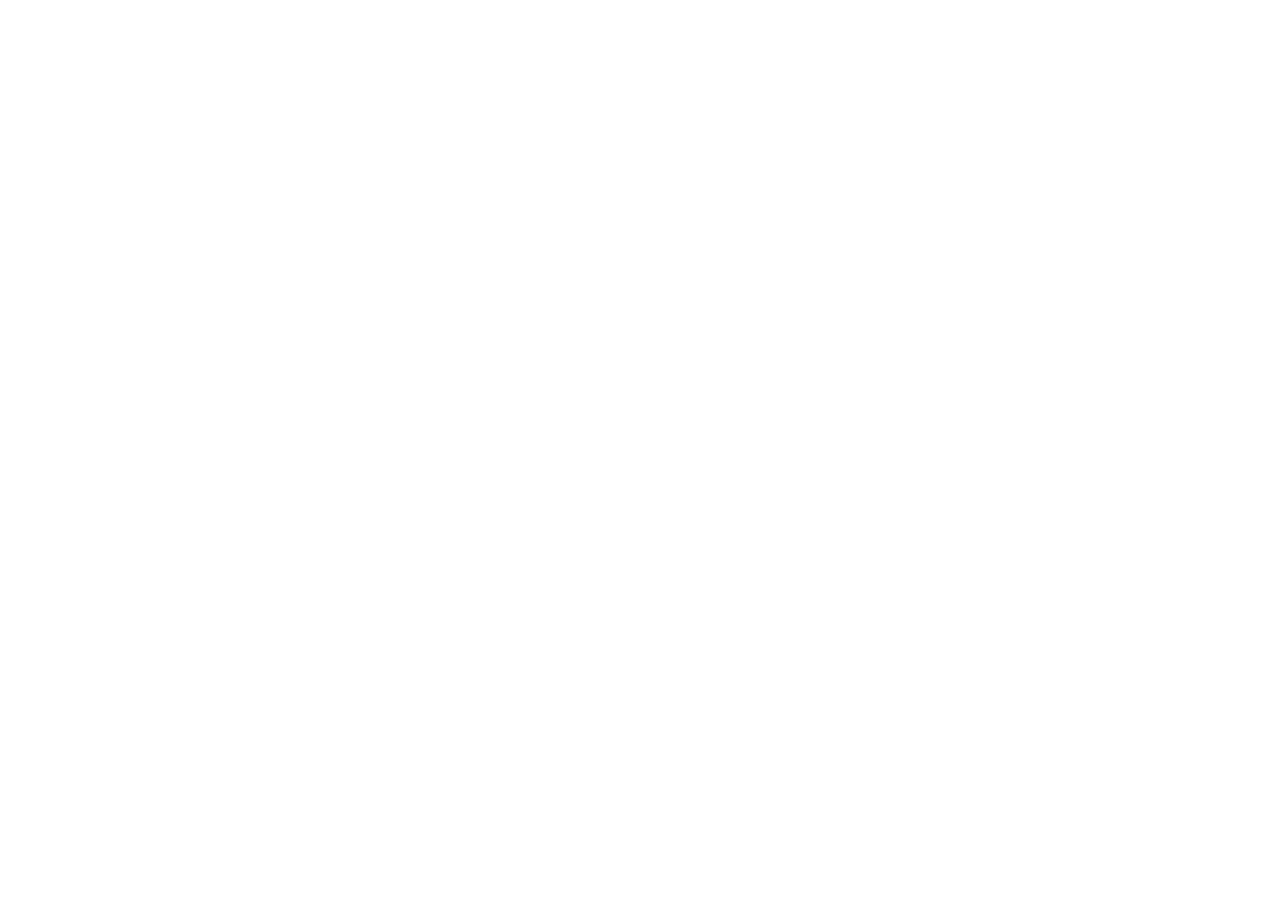
==== produktdetaljer.html @ 94d04c82 "html filer med tilsvarende js" ====
<!doctype html>
<html lang="da">
  <head>
    <meta charset="UTF-8" />
    <meta name="viewport" content="width=device-width, initial-scale=1.0" />
    <title>produktdetaljer</title>
  </head>
  <body>
    <head>
      <nav>
        <ul></ul>
      </nav>
    </head>
    <main></main>
    <footer></footer>
    <script src="produktdetaljer.js"></script>
  </body>
</html>
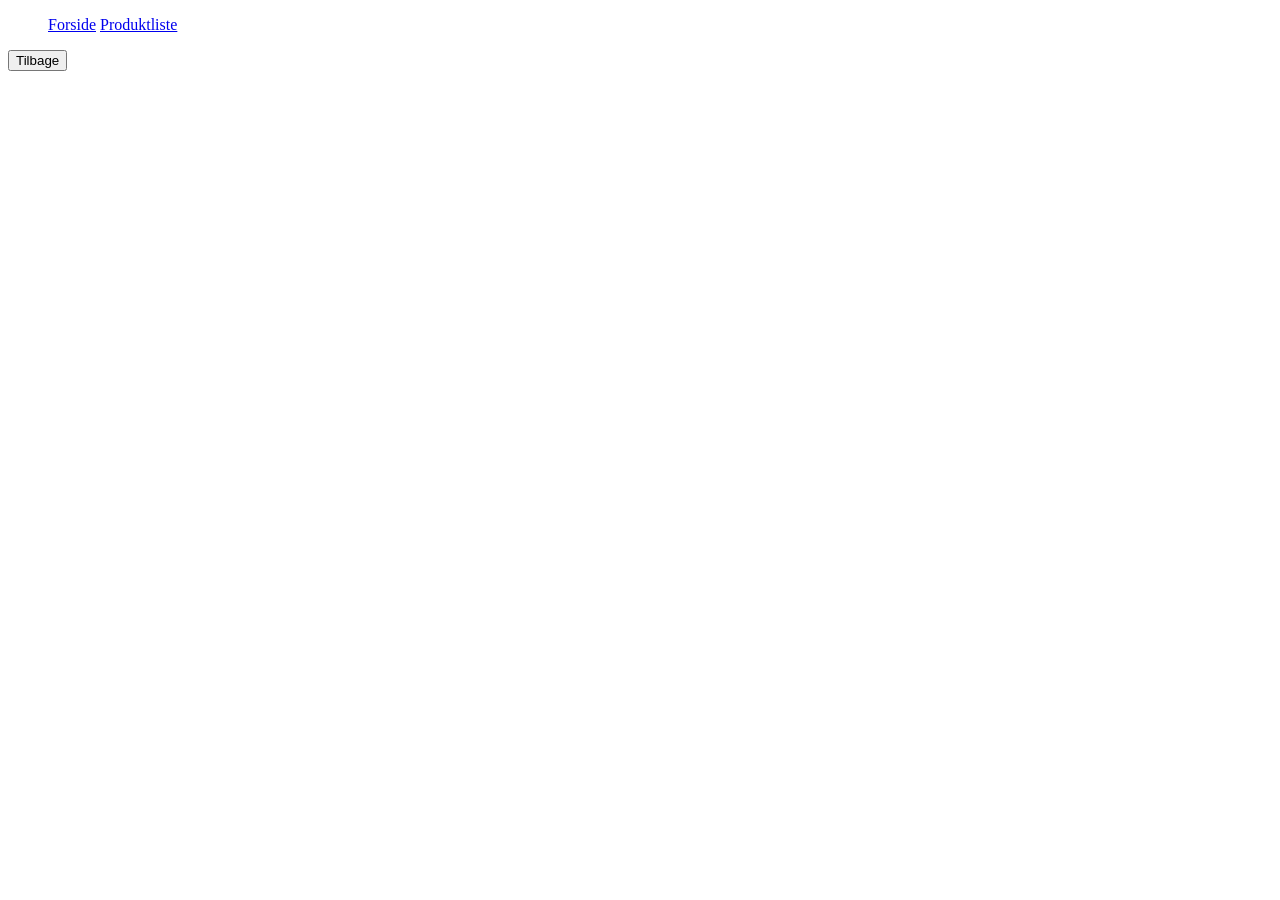
==== commit d0b61a2c: "klikbare elementer" ====
--- a/produktdetaljer.html
+++ b/produktdetaljer.html
@@ -3,15 +3,22 @@
   <head>
     <meta charset="UTF-8" />
     <meta name="viewport" content="width=device-width, initial-scale=1.0" />
-    <title>produktdetaljer</title>
+    <title>Produktliste</title>
+    <link rel="stylesheet" href="" />
   </head>
   <body>
-    <head>
+    <header>
       <nav>
-        <ul></ul>
+        <ul>
+          <a href="index.html">Forside</a>
+          <a href="produktliste.html">Produktliste</a>
+        </ul>
       </nav>
-    </head>
-    <main></main>
+    </header>
+    <main>
+      <button id="tilbageknap">Tilbage</button>
+      <section id="produkt"></section>
+    </main>
     <footer></footer>
     <script src="produktdetaljer.js"></script>
   </body>
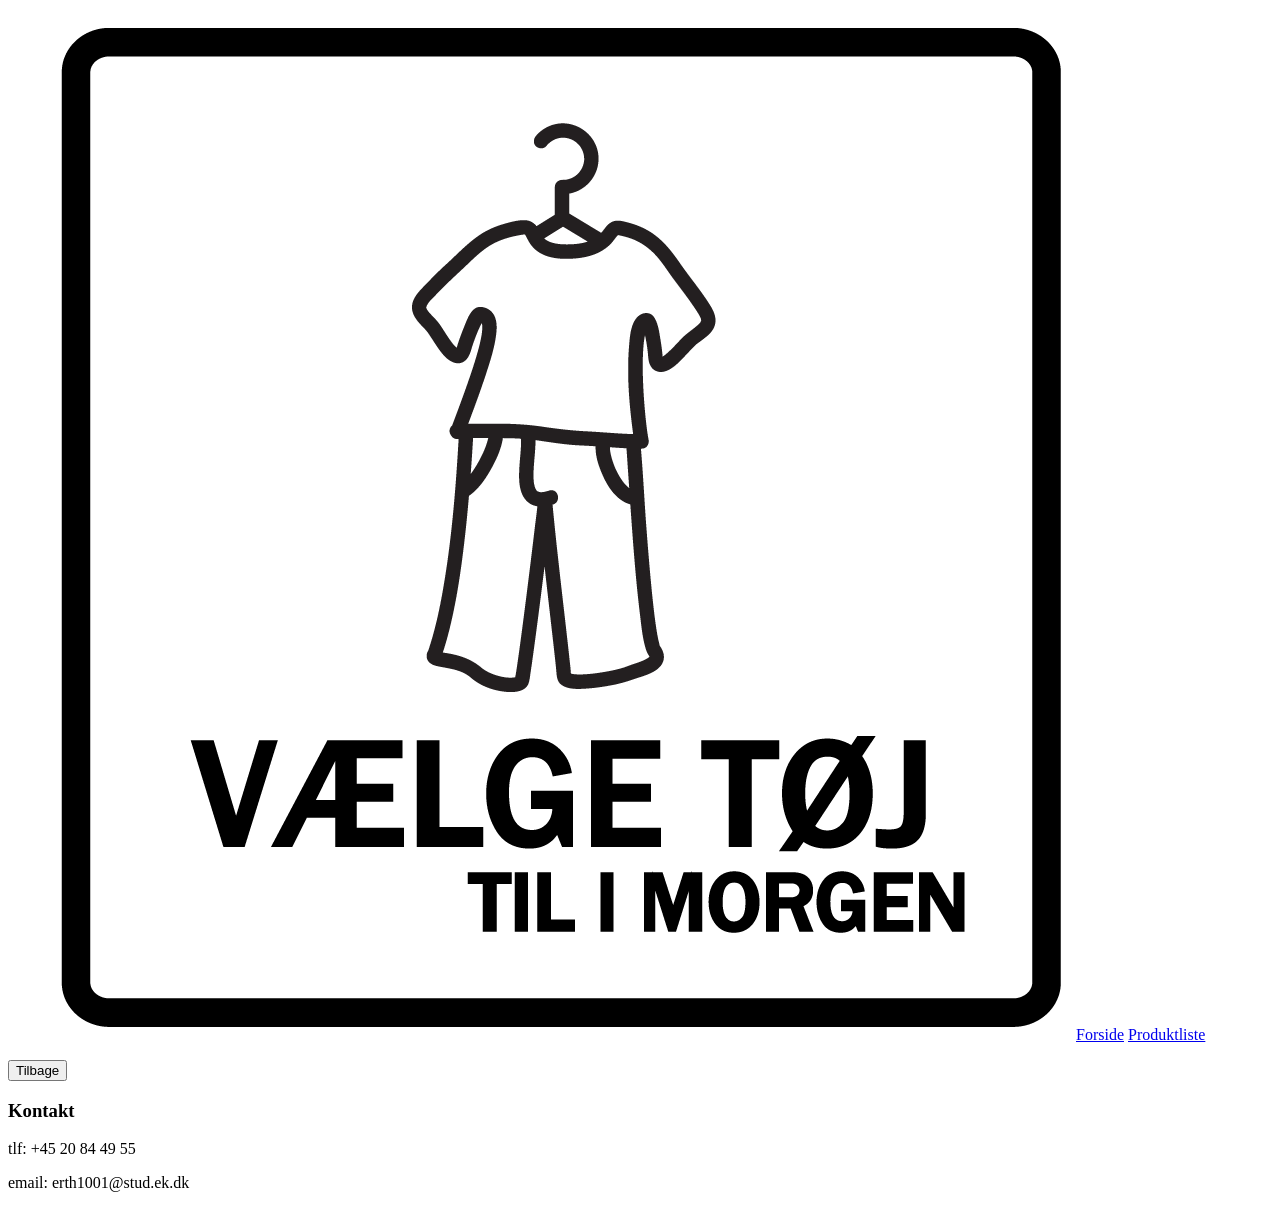
==== commit 3785b1e7: "rettelser" ====
--- a/produktdetaljer.html
+++ b/produktdetaljer.html
@@ -10,6 +10,7 @@
     <header>
       <nav>
         <ul>
+          <img src="img/logo.png" alt="" />
           <a href="index.html">Forside</a>
           <a href="produktliste.html">Produktliste</a>
         </ul>
@@ -19,7 +20,11 @@
       <button id="tilbageknap">Tilbage</button>
       <section id="produkt"></section>
     </main>
-    <footer></footer>
+    <footer>
+      <h3>Kontakt</h3>
+      <p>tlf: +45 20 84 49 55</p>
+      <p>email: erth1001@stud.ek.dk</p>
+    </footer>
     <script src="produktdetaljer.js"></script>
   </body>
 </html>
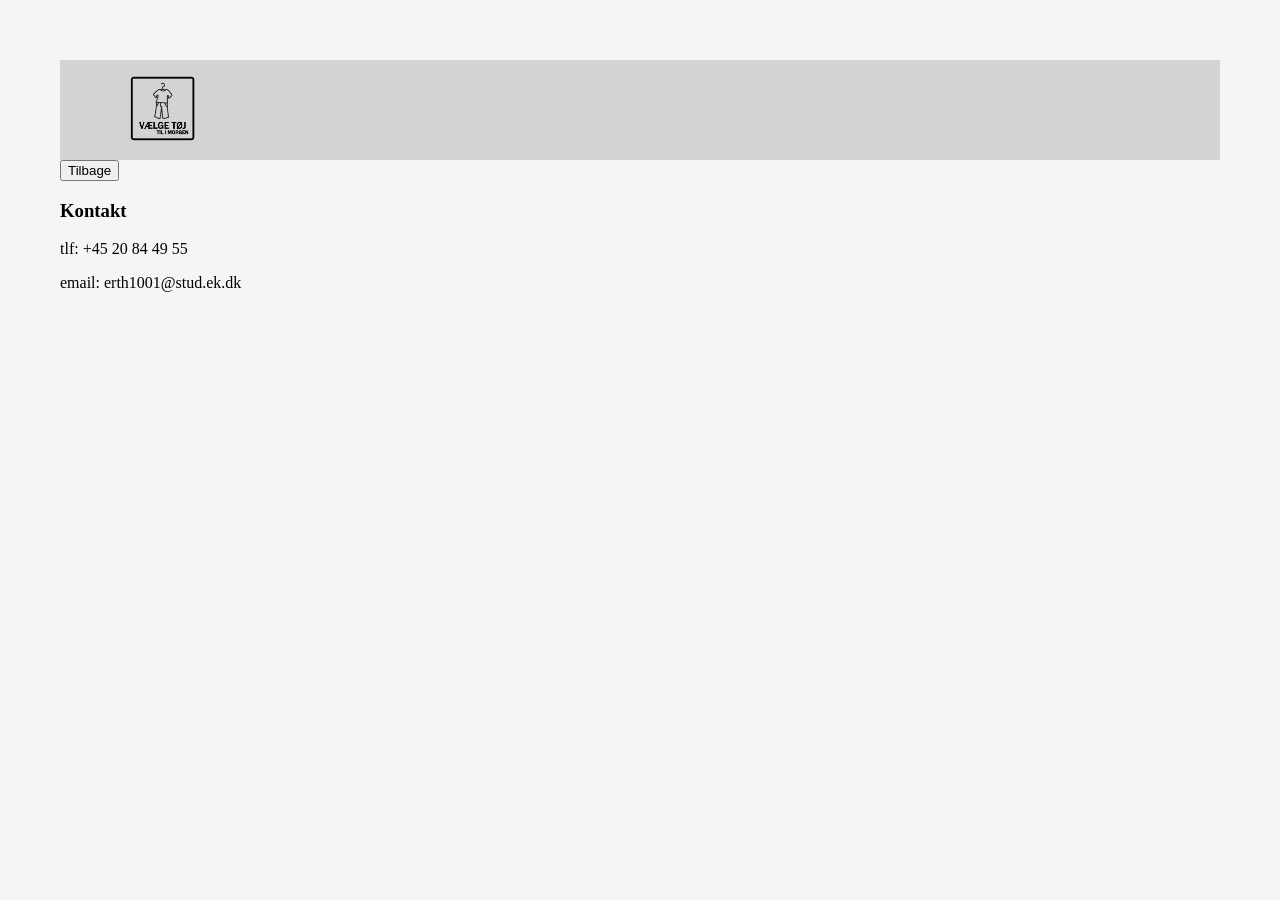
==== commit dd846b3b: "rettelser på header" ====
--- a/produktdetaljer.html
+++ b/produktdetaljer.html
@@ -4,15 +4,13 @@
     <meta charset="UTF-8" />
     <meta name="viewport" content="width=device-width, initial-scale=1.0" />
     <title>Produktliste</title>
-    <link rel="stylesheet" href="" />
+    <link rel="stylesheet" href="style.css" />
   </head>
   <body>
     <header>
       <nav>
         <ul>
-          <img src="img/logo.png" alt="" />
-          <a href="index.html">Forside</a>
-          <a href="produktliste.html">Produktliste</a>
+          <a href="index.html"><img class="logo" src="img/logo.png" alt="" /></a>
         </ul>
       </nav>
     </header>
--- a/style.css
+++ b/style.css
@@ -0,0 +1,87 @@
+/* general style */
+
+body {
+  margin: 10px;
+  background-color: whitesmoke;
+}
+
+nav {
+  background-color: lightgray;
+  height: 100px;
+  display: grid;
+  grid-template-columns: 1fr;
+
+  a {
+    color: black;
+    margin: 30px;
+    align-items: center;
+  }
+  ul :hover {
+    text-decoration: underline;
+  }
+}
+
+a {
+  text-decoration: none;
+}
+
+.logo {
+  width: 65px;
+  align-items: center;
+}
+
+/* Produktliste */
+section {
+  display: grid;
+  grid-template-columns: 1fr 1fr;
+  gap: 2rem;
+}
+
+.card {
+  display: grid;
+  grid-template-rows: subgrid;
+  grid-row: span 5;
+  background-color: lightgray;
+
+  h2,
+  h3,
+  p {
+    color: black;
+    margin-left: 30px;
+  }
+
+  img {
+    max-width: 90%;
+    display: block;
+    margin: 0 auto;
+    margin-top: 20px;
+  }
+}
+
+/* styl på forside  */
+#catlisteContainer {
+  display: grid;
+  grid-template-columns: repeat(3, 1fr);
+  gap: 1rem;
+
+  a {
+    padding: 2rem;
+    background-color: lightgray;
+    text-align: center;
+    color: inherit;
+  }
+}
+
+#catlisteContainer :hover {
+  background-color: gray;
+}
+
+@media (min-width: 800px) {
+  section {
+    grid-template-columns: 1fr 1fr 1fr;
+  }
+
+  body {
+    margin: 60px;
+  }
+}
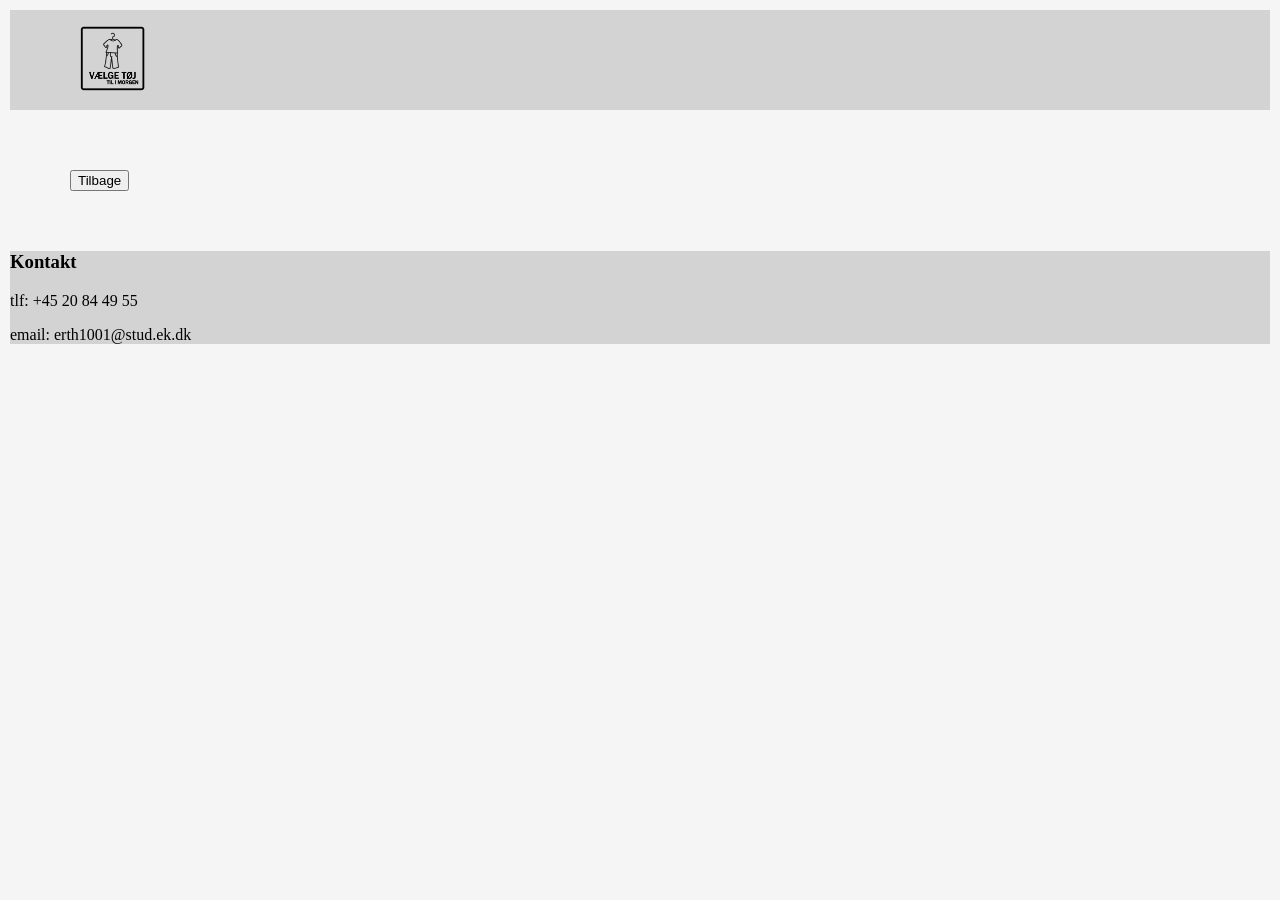
==== commit bba46b46: "styling på detalje side" ====
--- a/produktdetaljer.html
+++ b/produktdetaljer.html
@@ -4,7 +4,7 @@
     <meta charset="UTF-8" />
     <meta name="viewport" content="width=device-width, initial-scale=1.0" />
     <title>Produktliste</title>
-    <link rel="stylesheet" href="style.css" />
+    <link rel="stylesheet" href="produktstyle.css" />
   </head>
   <body>
     <header>
--- a/produktstyle.css
+++ b/produktstyle.css
@@ -0,0 +1,60 @@
+/* general style */
+
+body {
+  margin: 10px;
+  background-color: whitesmoke;
+}
+
+nav {
+  background-color: lightgray;
+  height: 100px;
+  display: grid;
+  grid-template-columns: 1fr;
+
+  a {
+    color: black;
+    margin: 30px;
+    align-items: center;
+  }
+  ul :hover {
+    text-decoration: underline;
+  }
+}
+
+a {
+  text-decoration: none;
+}
+
+.logo {
+  width: 65px;
+  align-items: center;
+}
+
+footer {
+  background-color: lightgray;
+}
+
+/* styling af side */
+
+article {
+  margin-top: 20px;
+  display: flex;
+  align-items: flex-start;
+  color: black;
+}
+
+main {
+  margin: 60px;
+}
+
+#tilbageknap {
+}
+
+.tekst {
+  margin-left: 30px;
+  flex: 1;
+}
+
+h2 {
+  border-bottom: 1px solid black;
+}
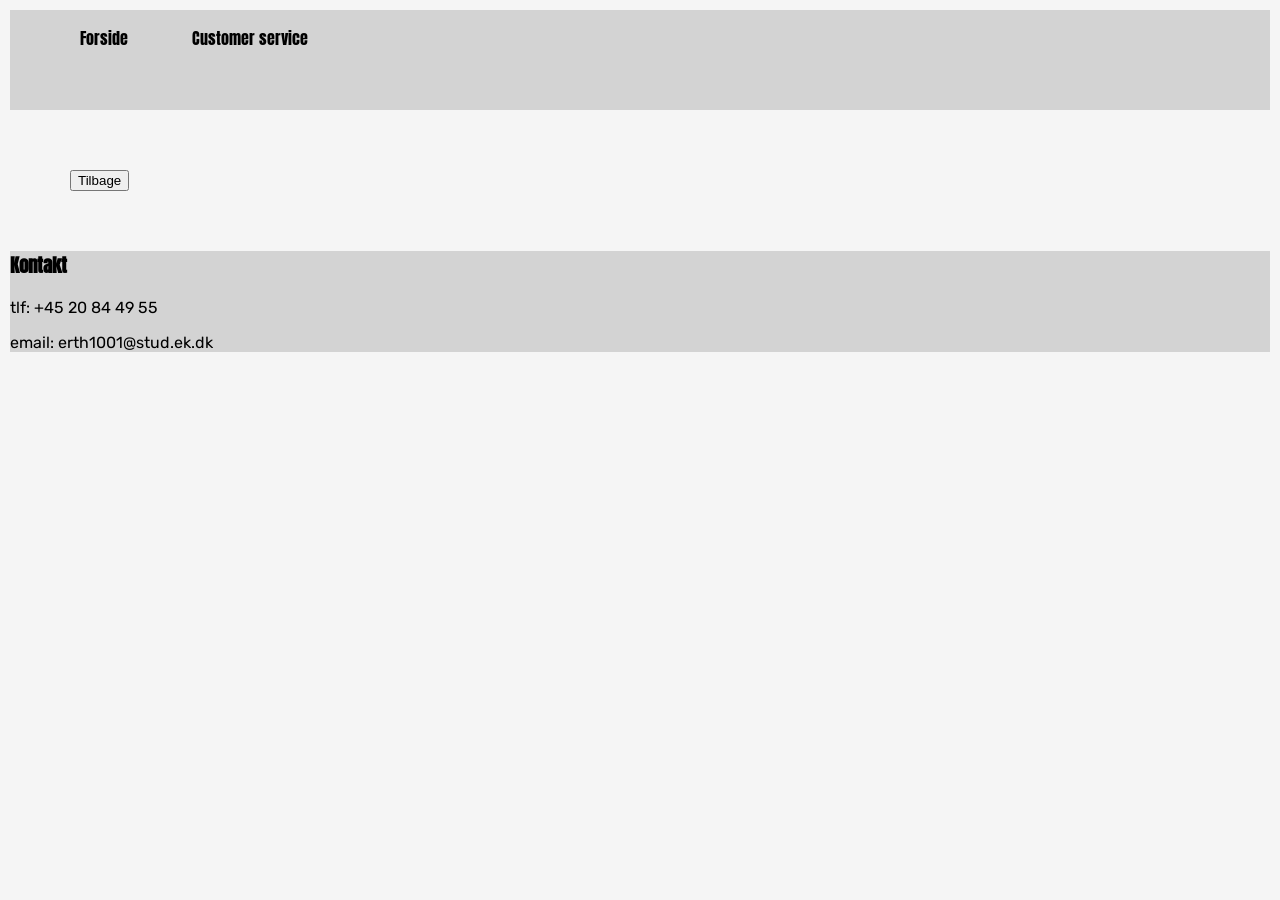
==== commit cbfbbc2a: "header rettelser" ====
--- a/produktdetaljer.html
+++ b/produktdetaljer.html
@@ -8,9 +8,11 @@
   </head>
   <body>
     <header>
-      <nav>
+      <nav class="header">
         <ul>
-          <a href="index.html"><img class="logo" src="img/logo.png" alt="" /></a>
+          <!-- <a href="index.html"><img class="logo" src="img/logo.png" alt="" /></a> -->
+          <a href="index.html">Forside</a>
+          <a href="">Customer service</a>
         </ul>
       </nav>
     </header>
--- a/produktstyle.css
+++ b/produktstyle.css
@@ -1,4 +1,24 @@
 /* general style */
+@font-face {
+  font-family: anton;
+  src: url(fonts/Anton-Regular.ttf);
+}
+
+@font-face {
+  font-family: rubrik;
+  src: url(fonts/Rubik-VariableFont_wght.ttf);
+}
+
+h2 {
+  font-family: anton;
+}
+h3 {
+  font-family: anton;
+}
+
+p {
+  font-family: rubrik;
+}
 
 body {
   margin: 10px;
@@ -6,6 +26,7 @@
 }
 
 nav {
+  font-family: anton;
   background-color: lightgray;
   height: 100px;
   display: grid;
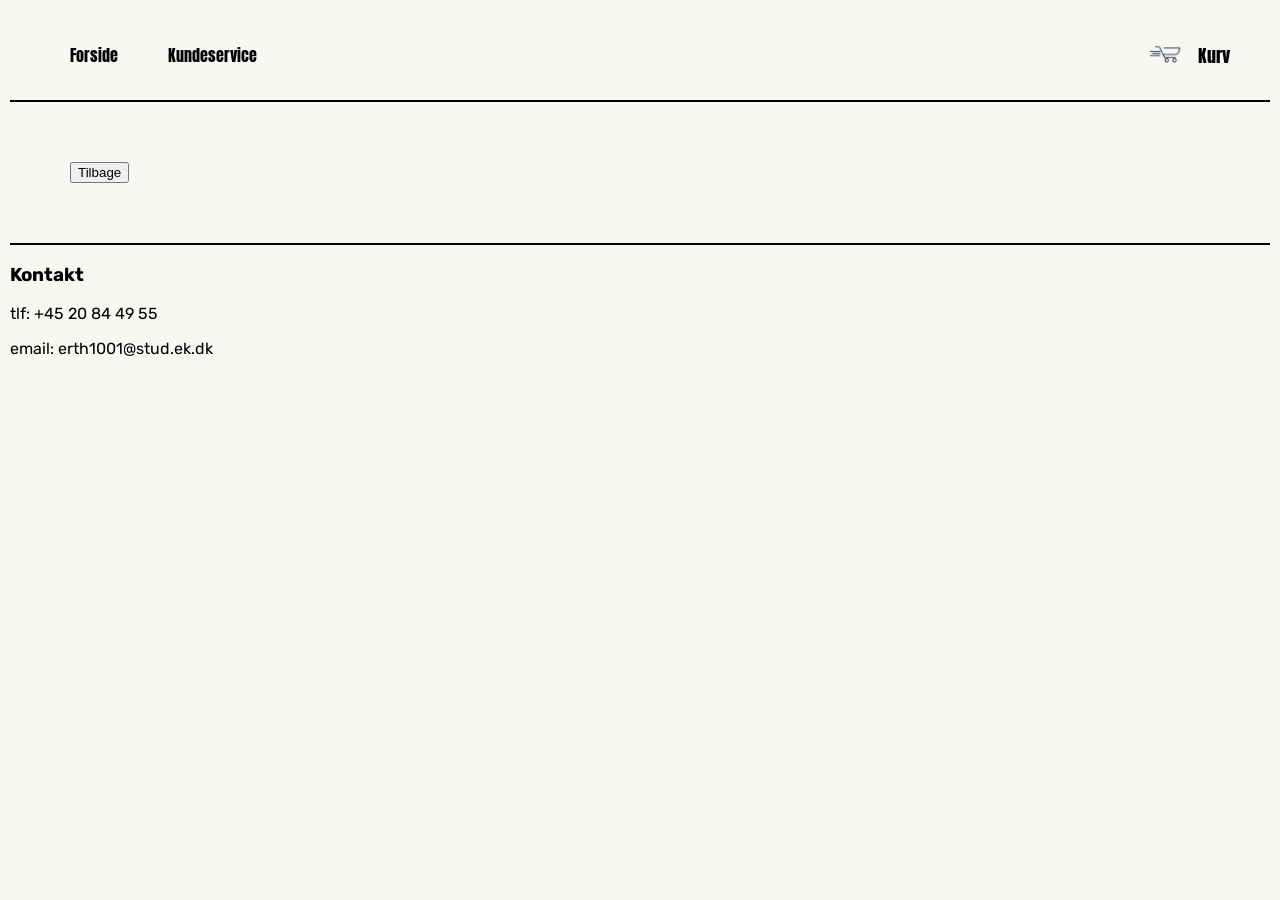
==== commit 7a12db05: "styking af header" ====
--- a/produktdetaljer.html
+++ b/produktdetaljer.html
@@ -10,9 +10,13 @@
     <header>
       <nav class="header">
         <ul>
-          <!-- <a href="index.html"><img class="logo" src="img/logo.png" alt="" /></a> -->
           <a href="index.html">Forside</a>
-          <a href="">Customer service</a>
+          <a href="">Kundeservice</a>
+
+          <div class="Kurv">
+            <img src="img/kurv.png" alt="Kurv" />
+            <span>Kurv</span>
+          </div>
         </ul>
       </nav>
     </header>
--- a/produktstyle.css
+++ b/produktstyle.css
@@ -9,54 +9,77 @@
   src: url(fonts/Rubik-VariableFont_wght.ttf);
 }
 
-h2 {
-  font-family: anton;
-}
-h3 {
+h1 {
   font-family: anton;
 }
 
-p {
+p,
+h2,
+h3 {
   font-family: rubrik;
 }
 
 body {
   margin: 10px;
-  background-color: whitesmoke;
+  background-color: #f8f7f4;
 }
 
-nav {
+header {
   font-family: anton;
-  background-color: lightgray;
-  height: 100px;
-  display: grid;
-  grid-template-columns: 1fr;
+  padding: 20px 40px;
 
-  a {
-    color: black;
-    margin: 30px;
-    align-items: center;
-  }
-  ul :hover {
-    text-decoration: underline;
-  }
+  border-bottom: solid black 2px;
+}
+
+.header ul {
+  display: flex;
+  align-items: center;
+  gap: 30px;
+  list-style: none;
+  padding: 0;
+  margin: 0;
+}
+
+.header a {
+  text-decoration: none;
+  color: black;
+}
+
+.Kurv {
+  display: flex;
+  align-items: center;
+  gap: 8px;
+  margin-left: auto;
+}
+
+.Kurv img {
+  width: 50px;
+  height: 50px;
+}
+
+.Kurv span {
+  font-size: 18px;
+}
+
+header a {
+  color: black;
+  text-decoration: none;
+  margin-left: 20px;
+}
+
+header a:hover {
+  text-decoration: underline;
 }
 
 a {
   text-decoration: none;
 }
 
-.logo {
-  width: 65px;
-  align-items: center;
-}
-
 footer {
-  background-color: lightgray;
+  border-top: solid black 2px;
 }
 
 /* styling af side */
-
 article {
   margin-top: 20px;
   display: flex;
